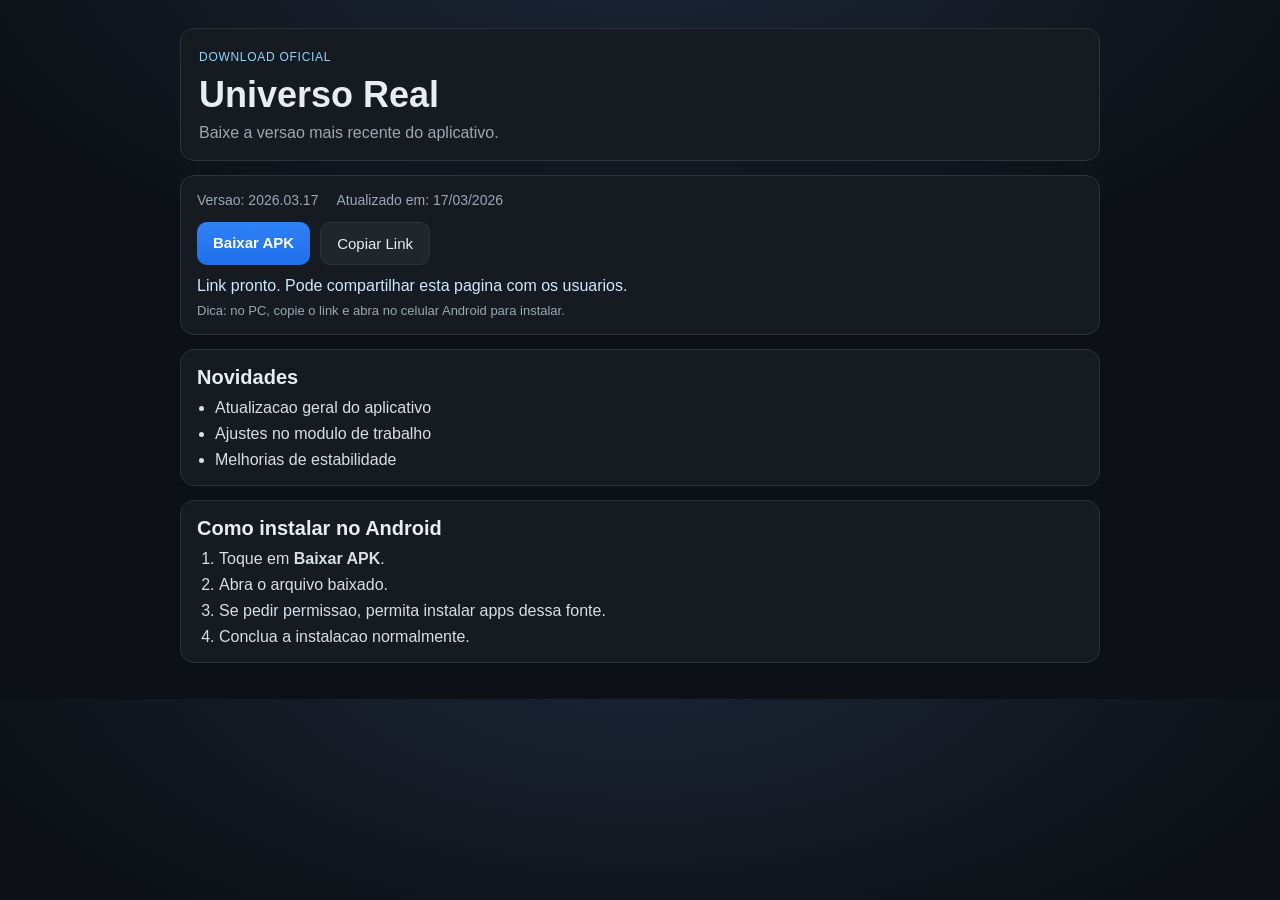
==== docs/index.html @ 63ea5312 "fix(pages): add docs source and deploy workflow to stop jekyll docs error" ====
<!doctype html>
<html lang="pt-BR">
<head>
  <meta charset="UTF-8">
  <meta name="viewport" content="width=device-width, initial-scale=1.0">
  <title>Download do App</title>
  <link rel="stylesheet" href="./style.css">
  <script defer src="./app.js"></script>
</head>
<body>
  <main class="container">
    <header class="hero">
      <p class="badge">Download Oficial</p>
      <h1 id="appName">Universo Real</h1>
      <p id="subtitle" class="subtitle">Baixe a versao mais recente do aplicativo.</p>
    </header>

    <section class="card">
      <div class="meta">
        <p id="versionLine">Versao: --</p>
        <p id="dateLine">Atualizado em: --</p>
      </div>

      <div class="actions">
        <a id="downloadBtn" class="btn primary" href="#" download>Baixar APK</a>
        <button id="copyBtn" class="btn ghost" type="button">Copiar Link</button>
      </div>

      <p id="statusLine" class="status">Configure o arquivo <code>config.json</code>.</p>
      <p id="platformHint" class="hint"></p>
    </section>

    <section class="card">
      <h2>Novidades</h2>
      <ul id="changelogList" class="list"></ul>
    </section>

    <section class="card">
      <h2>Como instalar no Android</h2>
      <ol class="list numbered">
        <li>Toque em <strong>Baixar APK</strong>.</li>
        <li>Abra o arquivo baixado.</li>
        <li>Se pedir permissao, permita instalar apps dessa fonte.</li>
        <li>Conclua a instalacao normalmente.</li>
      </ol>
    </section>
  </main>
</body>
</html>
---- docs/style.css ----
:root {
  --bg: #0d1117;
  --panel: #161b22;
  --border: #2d333b;
  --text: #e6edf3;
  --muted: #9ba7b4;
  --primary: #2f81f7;
  --primary-2: #1f6feb;
}

* {
  box-sizing: border-box;
}

body {
  margin: 0;
  font-family: "Segoe UI", Arial, sans-serif;
  color: var(--text);
  background: radial-gradient(1200px 600px at 50% -10%, #1b2636 0%, var(--bg) 60%);
}

.container {
  width: min(920px, 100% - 28px);
  margin: 28px auto 36px;
  display: grid;
  gap: 14px;
}

.hero {
  background: var(--panel);
  border: 1px solid var(--border);
  border-radius: 14px;
  padding: 18px;
}

.badge {
  margin: 0 0 10px;
  display: inline-block;
  font-size: 12px;
  letter-spacing: 0.06em;
  text-transform: uppercase;
  color: #8bd5ff;
}

h1 {
  margin: 0 0 8px;
  font-size: clamp(26px, 4vw, 36px);
}

h2 {
  margin: 0 0 10px;
  font-size: 20px;
}

.subtitle {
  margin: 0;
  color: var(--muted);
}

.card {
  background: var(--panel);
  border: 1px solid var(--border);
  border-radius: 14px;
  padding: 16px;
}

.meta {
  display: flex;
  gap: 18px;
  flex-wrap: wrap;
  color: var(--muted);
  font-size: 14px;
}

.meta p {
  margin: 0;
}

.actions {
  margin-top: 14px;
  display: flex;
  gap: 10px;
  flex-wrap: wrap;
}

.btn {
  border: 0;
  border-radius: 10px;
  padding: 12px 16px;
  font-size: 15px;
  cursor: pointer;
  text-decoration: none;
}

.btn.primary {
  background: linear-gradient(180deg, var(--primary), var(--primary-2));
  color: #fff;
  font-weight: 700;
}

.btn.ghost {
  background: #21262d;
  color: var(--text);
  border: 1px solid var(--border);
}

.status {
  margin: 12px 0 0;
  color: #cfe7ff;
}

.hint {
  margin: 8px 0 0;
  color: var(--muted);
  font-size: 13px;
}

.list {
  margin: 0;
  padding-left: 18px;
  color: #d6dee8;
  display: grid;
  gap: 8px;
}

.list.numbered {
  padding-left: 22px;
}

code {
  background: #21262d;
  border: 1px solid var(--border);
  border-radius: 6px;
  padding: 1px 6px;
}
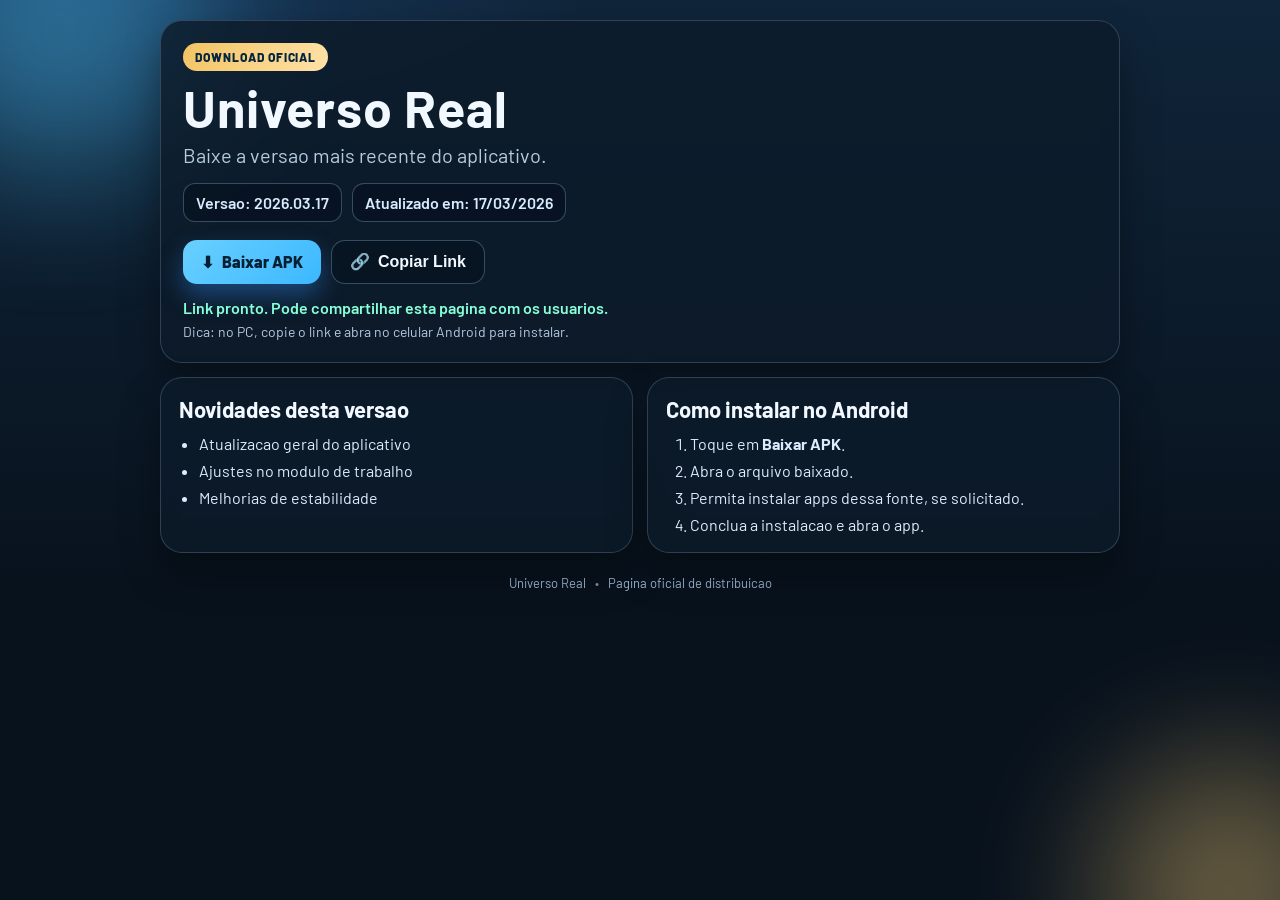
==== commit b4359772: "feat(site): redesign download page and publish docs on Pages" ====
--- a/docs/index.html
+++ b/docs/index.html
@@ -1,49 +1,68 @@
-<!doctype html>
+﻿<!doctype html>
 <html lang="pt-BR">
 <head>
   <meta charset="UTF-8">
-  <meta name="viewport" content="width=device-width, initial-scale=1.0">
-  <title>Download do App</title>
+  <meta name="viewport" content="width=device-width, initial-scale=1.0, viewport-fit=cover">
+  <meta name="theme-color" content="#0f1f32">
+  <title>Universo Real | Baixar App</title>
+  <link rel="preconnect" href="https://fonts.googleapis.com">
+  <link rel="preconnect" href="https://fonts.gstatic.com" crossorigin>
+  <link href="https://fonts.googleapis.com/css2?family=Barlow:wght@400;600;700;800&display=swap" rel="stylesheet">
   <link rel="stylesheet" href="./style.css">
   <script defer src="./app.js"></script>
 </head>
 <body>
-  <main class="container">
-    <header class="hero">
-      <p class="badge">Download Oficial</p>
+  <div class="bg-glow bg-glow-a"></div>
+  <div class="bg-glow bg-glow-b"></div>
+
+  <main class="page">
+    <section class="hero card">
+      <p class="chip">DOWNLOAD OFICIAL</p>
       <h1 id="appName">Universo Real</h1>
       <p id="subtitle" class="subtitle">Baixe a versao mais recente do aplicativo.</p>
-    </header>
 
-    <section class="card">
-      <div class="meta">
-        <p id="versionLine">Versao: --</p>
-        <p id="dateLine">Atualizado em: --</p>
+      <div class="hero-meta">
+        <div class="meta-pill" id="versionLine">Versao: --</div>
+        <div class="meta-pill" id="dateLine">Atualizado em: --</div>
       </div>
 
       <div class="actions">
-        <a id="downloadBtn" class="btn primary" href="#" download>Baixar APK</a>
-        <button id="copyBtn" class="btn ghost" type="button">Copiar Link</button>
+        <a id="downloadBtn" class="btn btn-primary" href="#" download>
+          <span class="btn-icon">⬇</span>
+          <span>Baixar APK</span>
+        </a>
+        <button id="copyBtn" class="btn btn-ghost" type="button">
+          <span class="btn-icon">🔗</span>
+          <span>Copiar Link</span>
+        </button>
       </div>
 
       <p id="statusLine" class="status">Configure o arquivo <code>config.json</code>.</p>
       <p id="platformHint" class="hint"></p>
     </section>
 
-    <section class="card">
-      <h2>Novidades</h2>
-      <ul id="changelogList" class="list"></ul>
+    <section class="grid">
+      <article class="card panel">
+        <h2>Novidades desta versao</h2>
+        <ul id="changelogList" class="list"></ul>
+      </article>
+
+      <article class="card panel">
+        <h2>Como instalar no Android</h2>
+        <ol class="list numbered">
+          <li>Toque em <strong>Baixar APK</strong>.</li>
+          <li>Abra o arquivo baixado.</li>
+          <li>Permita instalar apps dessa fonte, se solicitado.</li>
+          <li>Conclua a instalacao e abra o app.</li>
+        </ol>
+      </article>
     </section>
 
-    <section class="card">
-      <h2>Como instalar no Android</h2>
-      <ol class="list numbered">
-        <li>Toque em <strong>Baixar APK</strong>.</li>
-        <li>Abra o arquivo baixado.</li>
-        <li>Se pedir permissao, permita instalar apps dessa fonte.</li>
-        <li>Conclua a instalacao normalmente.</li>
-      </ol>
-    </section>
+    <footer class="footer">
+      <span>Universo Real</span>
+      <span class="dot">•</span>
+      <span>Pagina oficial de distribuicao</span>
+    </footer>
   </main>
 </body>
 </html>
--- a/docs/style.css
+++ b/docs/style.css
@@ -1,135 +1,248 @@
-:root {
-  --bg: #0d1117;
-  --panel: #161b22;
-  --border: #2d333b;
-  --text: #e6edf3;
-  --muted: #9ba7b4;
-  --primary: #2f81f7;
-  --primary-2: #1f6feb;
+﻿:root {
+  --bg: #08121d;
+  --bg-soft: #10253a;
+  --panel: rgba(13, 27, 42, 0.82);
+  --panel-border: rgba(148, 181, 216, 0.25);
+  --text: #f2f8ff;
+  --muted: #b7cbe0;
+  --accent: #3cb8ff;
+  --accent-2: #2f7dd4;
+  --gold: #f3c363;
+  --ok: #88ffd8;
 }
 
 * {
   box-sizing: border-box;
 }
 
+html,
 body {
   margin: 0;
-  font-family: "Segoe UI", Arial, sans-serif;
+  min-height: 100%;
+}
+
+body {
+  font-family: "Barlow", "Trebuchet MS", sans-serif;
   color: var(--text);
-  background: radial-gradient(1200px 600px at 50% -10%, #1b2636 0%, var(--bg) 60%);
-}
-
-.container {
-  width: min(920px, 100% - 28px);
-  margin: 28px auto 36px;
+  background:
+    radial-gradient(1000px 500px at 10% -10%, rgba(64, 150, 255, 0.2), transparent 50%),
+    radial-gradient(800px 400px at 90% -20%, rgba(243, 195, 99, 0.2), transparent 45%),
+    linear-gradient(180deg, var(--bg-soft) 0%, var(--bg) 65%);
+  overflow-x: hidden;
+}
+
+.bg-glow {
+  position: fixed;
+  filter: blur(70px);
+  opacity: 0.4;
+  pointer-events: none;
+  z-index: 0;
+}
+
+.bg-glow-a {
+  width: 300px;
+  height: 300px;
+  border-radius: 50%;
+  background: #4dc5ff;
+  top: -120px;
+  left: -90px;
+}
+
+.bg-glow-b {
+  width: 260px;
+  height: 260px;
+  border-radius: 50%;
+  background: #ffd27a;
+  bottom: -120px;
+  right: -80px;
+}
+
+.page {
+  position: relative;
+  z-index: 1;
+  width: min(960px, calc(100% - 28px));
+  margin: 20px auto 28px;
   display: grid;
   gap: 14px;
 }
 
-.hero {
-  background: var(--panel);
-  border: 1px solid var(--border);
-  border-radius: 14px;
-  padding: 18px;
-}
-
-.badge {
-  margin: 0 0 10px;
-  display: inline-block;
-  font-size: 12px;
-  letter-spacing: 0.06em;
-  text-transform: uppercase;
-  color: #8bd5ff;
-}
-
-h1 {
-  margin: 0 0 8px;
-  font-size: clamp(26px, 4vw, 36px);
-}
-
-h2 {
-  margin: 0 0 10px;
-  font-size: 20px;
-}
-
-.subtitle {
-  margin: 0;
-  color: var(--muted);
-}
-
 .card {
   background: var(--panel);
-  border: 1px solid var(--border);
-  border-radius: 14px;
-  padding: 16px;
-}
-
-.meta {
-  display: flex;
-  gap: 18px;
-  flex-wrap: wrap;
+  border: 1px solid var(--panel-border);
+  border-radius: 22px;
+  backdrop-filter: blur(8px);
+  box-shadow: 0 20px 38px rgba(0, 0, 0, 0.35);
+}
+
+.hero {
+  padding: 22px;
+}
+
+.chip {
+  margin: 0 0 10px;
+  display: inline-flex;
+  align-items: center;
+  gap: 8px;
+  font-size: 12px;
+  font-weight: 800;
+  letter-spacing: 0.08em;
+  color: #05263f;
+  background: linear-gradient(120deg, var(--gold), #ffe2a8);
+  padding: 7px 12px;
+  border-radius: 999px;
+}
+
+h1 {
+  margin: 0;
+  font-size: clamp(34px, 5.4vw, 52px);
+  line-height: 1;
+  letter-spacing: 0.02em;
+}
+
+.subtitle {
+  margin: 10px 0 0;
   color: var(--muted);
-  font-size: 14px;
-}
-
-.meta p {
-  margin: 0;
-}
-
-.actions {
-  margin-top: 14px;
+  font-size: clamp(15px, 2.5vw, 20px);
+}
+
+.hero-meta {
+  margin-top: 16px;
   display: flex;
   gap: 10px;
   flex-wrap: wrap;
 }
 
+.meta-pill {
+  padding: 9px 12px;
+  border-radius: 12px;
+  border: 1px solid rgba(166, 206, 247, 0.3);
+  background: rgba(5, 16, 28, 0.55);
+  color: #d9ebff;
+  font-weight: 600;
+}
+
+.actions {
+  margin-top: 18px;
+  display: flex;
+  gap: 10px;
+  flex-wrap: wrap;
+}
+
 .btn {
   border: 0;
-  border-radius: 10px;
-  padding: 12px 16px;
-  font-size: 15px;
+  border-radius: 14px;
+  padding: 13px 18px;
+  font-size: 16px;
+  font-weight: 800;
+  line-height: 1;
+  text-decoration: none;
+  display: inline-flex;
+  align-items: center;
+  gap: 8px;
   cursor: pointer;
-  text-decoration: none;
-}
-
-.btn.primary {
-  background: linear-gradient(180deg, var(--primary), var(--primary-2));
-  color: #fff;
-  font-weight: 700;
-}
-
-.btn.ghost {
-  background: #21262d;
+  transition: transform 160ms ease, box-shadow 160ms ease, opacity 160ms ease;
+}
+
+.btn:hover {
+  transform: translateY(-2px);
+}
+
+.btn-primary {
+  color: #052033;
+  background: linear-gradient(135deg, #69d0ff, var(--accent));
+  box-shadow: 0 12px 24px rgba(47, 125, 212, 0.45);
+}
+
+.btn-ghost {
   color: var(--text);
-  border: 1px solid var(--border);
+  background: rgba(7, 20, 33, 0.75);
+  border: 1px solid rgba(166, 206, 247, 0.3);
 }
 
 .status {
-  margin: 12px 0 0;
-  color: #cfe7ff;
+  margin: 14px 0 0;
+  color: var(--ok);
+  font-weight: 600;
 }
 
 .hint {
-  margin: 8px 0 0;
+  margin: 6px 0 0;
   color: var(--muted);
-  font-size: 13px;
+  font-size: 14px;
+}
+
+.grid {
+  display: grid;
+  grid-template-columns: 1fr 1fr;
+  gap: 14px;
+}
+
+.panel {
+  padding: 18px;
+}
+
+h2 {
+  margin: 0 0 12px;
+  font-size: 22px;
 }
 
 .list {
   margin: 0;
-  padding-left: 18px;
-  color: #d6dee8;
+  padding-left: 20px;
+  color: #dcecff;
   display: grid;
   gap: 8px;
+  font-size: 16px;
 }
 
 .list.numbered {
-  padding-left: 22px;
+  padding-left: 24px;
 }
 
 code {
-  background: #21262d;
-  border: 1px solid var(--border);
-  border-radius: 6px;
-  padding: 1px 6px;
-}
+  background: rgba(9, 32, 52, 0.75);
+  border: 1px solid rgba(166, 206, 247, 0.35);
+  border-radius: 8px;
+  padding: 2px 7px;
+  color: #deeeff;
+}
+
+.footer {
+  padding: 8px 2px 0;
+  color: #9db9d6;
+  font-size: 13px;
+  text-align: center;
+}
+
+.footer .dot {
+  margin: 0 6px;
+  opacity: 0.7;
+}
+
+@media (max-width: 840px) {
+  .grid {
+    grid-template-columns: 1fr;
+  }
+}
+
+@media (max-width: 560px) {
+  .page {
+    width: calc(100% - 16px);
+    margin-top: 12px;
+  }
+
+  .hero,
+  .panel {
+    padding: 16px;
+    border-radius: 16px;
+  }
+
+  .btn {
+    width: 100%;
+    justify-content: center;
+  }
+
+  .footer {
+    padding-bottom: 12px;
+  }
+}
